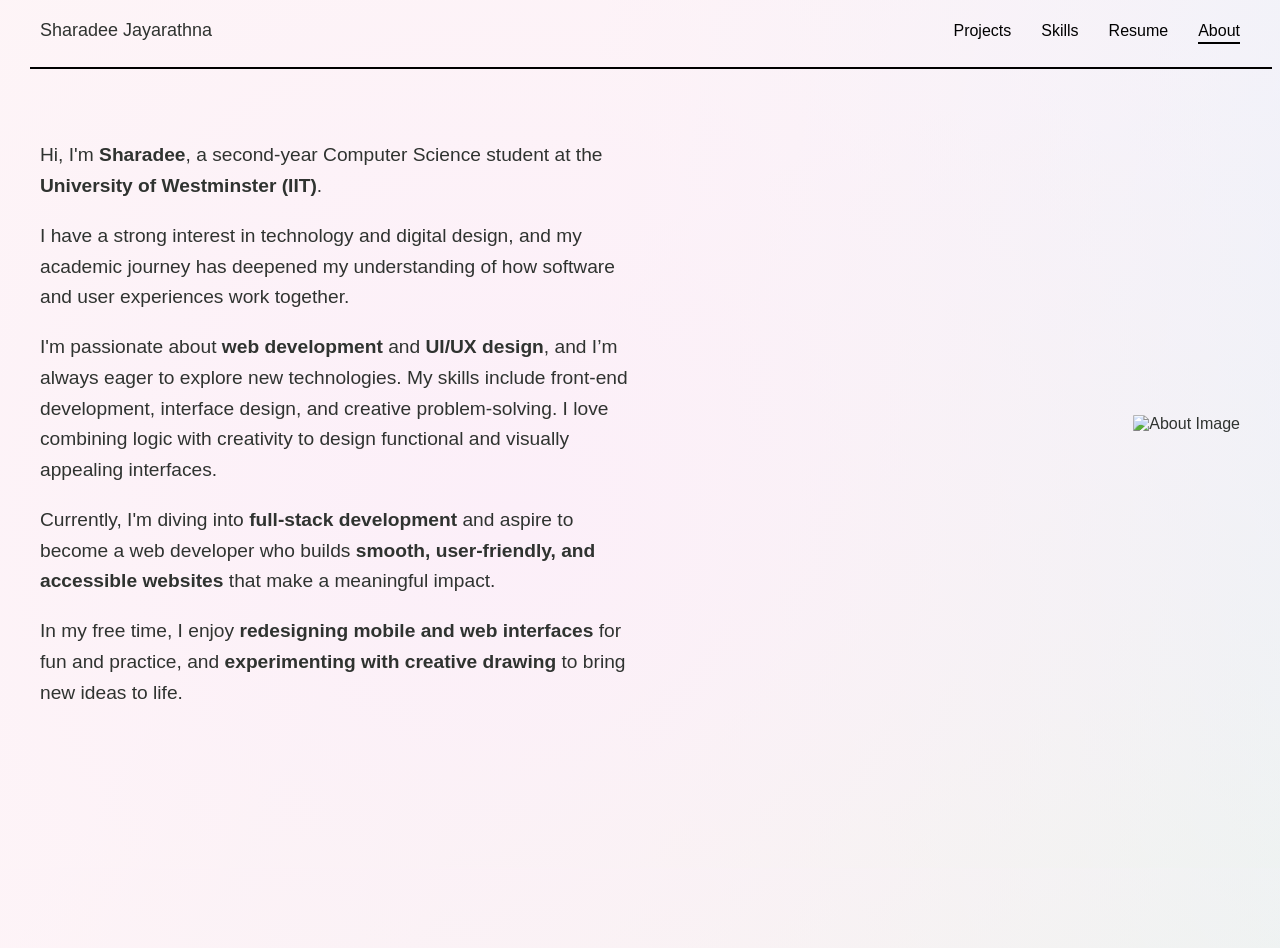
==== AboutPage.html @ a4644d8a "Added html and css files" ====
<!DOCTYPE html>
<html lang="en">
<head>
  <meta charset="UTF-8" />
  <meta name="viewport" content="width=device-width, initial-scale=1.0"/>
  <title>My Portfolio - About</title>
  <style>
    :root {
      --text-color: #2f3330;
      --main-color: #2f3330;
      --highlight-color: #e3adc6;
    }

    html, body {
      overflow-x: hidden;
      margin: 0;
      padding: 0;
      font-family: 'Inter', sans-serif;
      background-color: #fffaf5;
      background-image:
        radial-gradient(circle at 20% 30%, #fceff9 0%, transparent 60%),
        radial-gradient(circle at 80% 20%, #d6ecff 0%, transparent 60%),
        radial-gradient(circle at 50% 80%, #e3fad5 0%, transparent 70%);
      background-size: 200% 200%;
      animation: softFloat 25s ease infinite;
      scroll-behavior: smooth;
      color: var(--text-color);
      padding-bottom: 80px;
    }

    @keyframes softFloat {
      0% { background-position: 0% 0%; }
      50% { background-position: 100% 100%; }
      100% { background-position: 0% 0%; }
    }

    .navbar-wrapper {
      position: relative;
    }

    .navbar {
      display: flex;
      justify-content: space-between;
      align-items: center;
      padding: 20px 40px;
    }

    .logo {
      font-weight: 500;
      font-size: 18px;
    }

    .nav-links {
      display: flex;
      gap: 30px;
    }

    .nav-links a {
      text-decoration: none;
      color: black;
      font-size: 16px;
      position: relative;
    }

    .nav-links a::after {
      content: '';
      position: absolute;
      width: 100%;
      height: 2px;
      background: black;
      bottom: -4px;
      left: 0;
      transform: scaleX(0);
      transition: transform 0.3s ease;
    }

    .nav-links a:hover::after,
    .nav-links a.active::after {
      transform: scaleX(1);
      transform-origin: bottom left;
    }

    .line {
      position: absolute;
      bottom: -8px;
      left: 30px;
      right: 70px;
      height: 2px;
      background-color: black;
      width: 1%;
      animation: expandLine 2s ease-out forwards;
    }

    @keyframes expandLine {
      to { width: 97%; }
    }

    /* About Section */
    .about-section {
      padding: 60px 40px;
    }

    .about-content {
      display: flex;
      align-items: center;
      justify-content: space-between;
      gap: 5rem;
      animation: slideInTogether 1s ease forwards;
    }

    .about-text {
      flex: 1;
      font-size: 1.2rem;
      line-height: 1.6;
      max-width: 600px;
    }

    .about-image img {
      max-width: 400px;
      width: 100%;
      height: auto;
      clip-path: inset(0 0 100% 0);
      animation: revealImage  1s ease forwards;

    }
      @keyframes revealImage {
      to {
        clip-path: inset(0 0 0 0);
      }
    }


    @keyframes slideInTogether {
      from {
        opacity: 0;
        transform: translateY(30px);
      }
      to {
        opacity: 1;
        transform: translateY(0);
      }
    }

    @media (max-width: 768px) {
      .about-content {
        flex-direction: column;
        text-align: center;
      }
    }
    /* Tablet */
@media (max-width: 1024px) {
  .navbar {
    padding: 20px;
  }

  .about-section {
    padding: 40px 20px;
  }

  .about-content {
    gap: 3rem;
  }
}

/* Mobile */
@media (max-width: 768px) {
  .navbar {
    flex-direction: column;
    align-items: flex-start;
    gap: 15px;
  }

  .nav-links {
    flex-direction: column;
    gap: 10px;
  }

  .about-content {
    flex-direction: column;
    text-align: center;
    gap: 2rem;
  }

  .about-text {
    font-size: 1rem;
    padding: 0 10px;
  }

  .about-image img {
    max-width: 90%;
  }

  .line {
    left: 10%;
    right: 10%;
  }
}

/* Extra small devices */
@media (max-width: 480px) {
  .about-text {
    font-size: 0.95rem;
  }

  .logo {
    font-size: 16px;
  }

  .nav-links a {
    font-size: 14px;
  }
}
  </style>
</head>
<body>

  <header class="navbar-wrapper">
    <div class="navbar">
      <div class="logo">Sharadee Jayarathna</div>
      <nav class="nav-links">
        <a href="index.html#projects">Projects</a>
        <a href="index.html#skills">Skills</a>
        <a href="Sharadee Jayarathna.pdf">Resume</a>
        <a href="AboutPage.html" class="active">About</a>
      </nav>
    </div>
    <div class="line"></div>
  </header>

  <section id="about" class="about-section">
    <div class="about-content">
      <div class="about-text">
        <p>Hi, I'm <strong>Sharadee</strong>, a second-year Computer Science student at the <strong>University of Westminster (IIT)</strong>.</p>
        <p>I have a strong interest in technology and digital design, and my academic journey has deepened my understanding of how software and user experiences work together.</p>
        <p>I'm passionate about <strong>web development</strong> and <strong>UI/UX design</strong>, and I’m always eager to explore new technologies. My skills include front-end development, interface design, and creative problem-solving. I love combining logic with creativity to design functional and visually appealing interfaces.</p>
        <p>Currently, I'm diving into <strong>full-stack development</strong> and aspire to become a web developer who builds <strong>smooth, user-friendly, and accessible websites</strong> that make a meaningful impact.</p>
        <p>In my free time, I enjoy <strong>redesigning mobile and web interfaces</strong> for fun and practice, and <strong>experimenting with creative drawing</strong> to bring new ideas to life.</p>
      </div>
      <div class="about-image">
        <img src="Images/About.jpg" alt="About Image">
      </div>
    </div>
  </section>

</body>
</html>
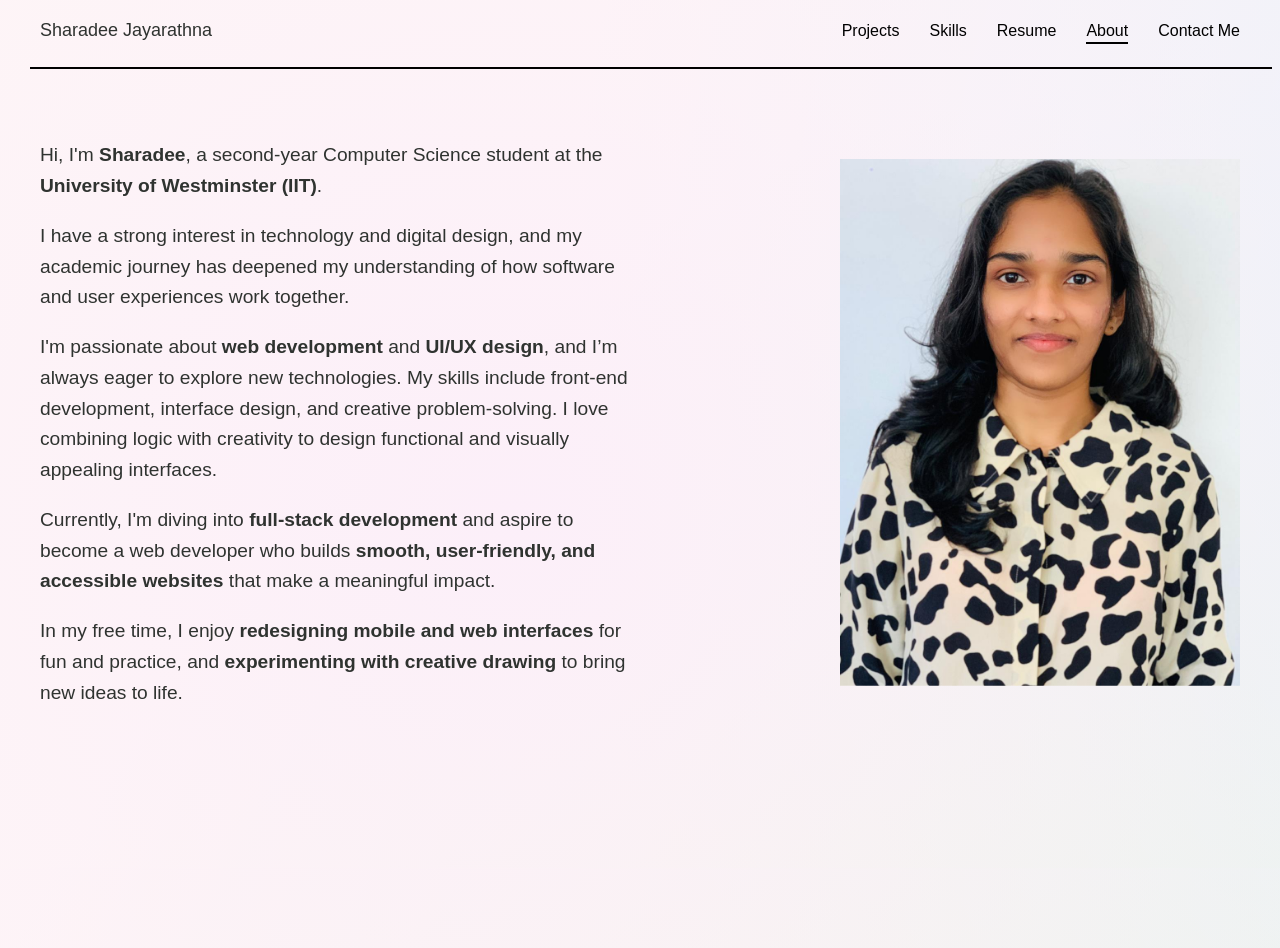
==== commit b46aa323: "Update AboutPage.html" ====
--- a/AboutPage.html
+++ b/AboutPage.html
@@ -222,6 +222,7 @@
         <a href="index.html#skills">Skills</a>
         <a href="Sharadee Jayarathna.pdf">Resume</a>
         <a href="AboutPage.html" class="active">About</a>
+        <a href="contact_page.html">Contact Me</a>
       </nav>
     </div>
     <div class="line"></div>
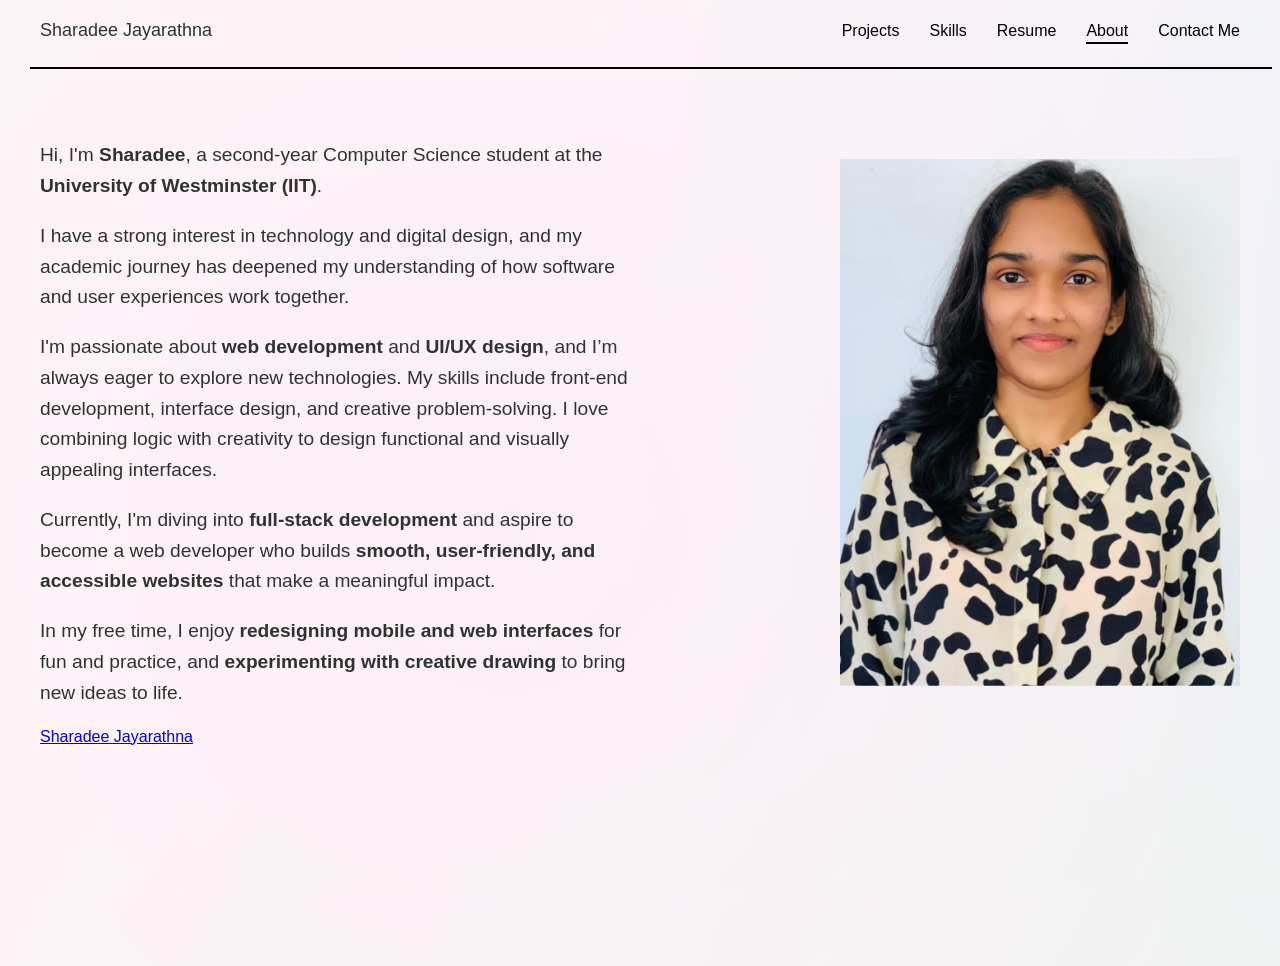
==== commit e3fa6518: "Update AboutPage.html" ====
--- a/AboutPage.html
+++ b/AboutPage.html
@@ -241,7 +241,21 @@
         <img src="Images/About.jpg" alt="About Image">
       </div>
     </div>
+    <!-- 🔗 LinkedIn Badge inserted here -->
+  <div class="badge-base LI-profile-badge" 
+       data-locale="en_US" 
+       data-size="medium" 
+       data-theme="dark" 
+       data-type="VERTICAL" 
+       data-vanity="sharadee-jayarathna" 
+       data-version="v1">
+    <a class="badge-base__link LI-simple-link" 
+       href="https://lk.linkedin.com/in/sharadee-jayarathna?trk=profile-badge">
+       Sharadee Jayarathna
+    </a>
+  </div>
+</div>
   </section>
-
+<script src="https://platform.linkedin.com/badges/js/profile.js" async defer type="text/javascript"></script>
 </body>
 </html>
